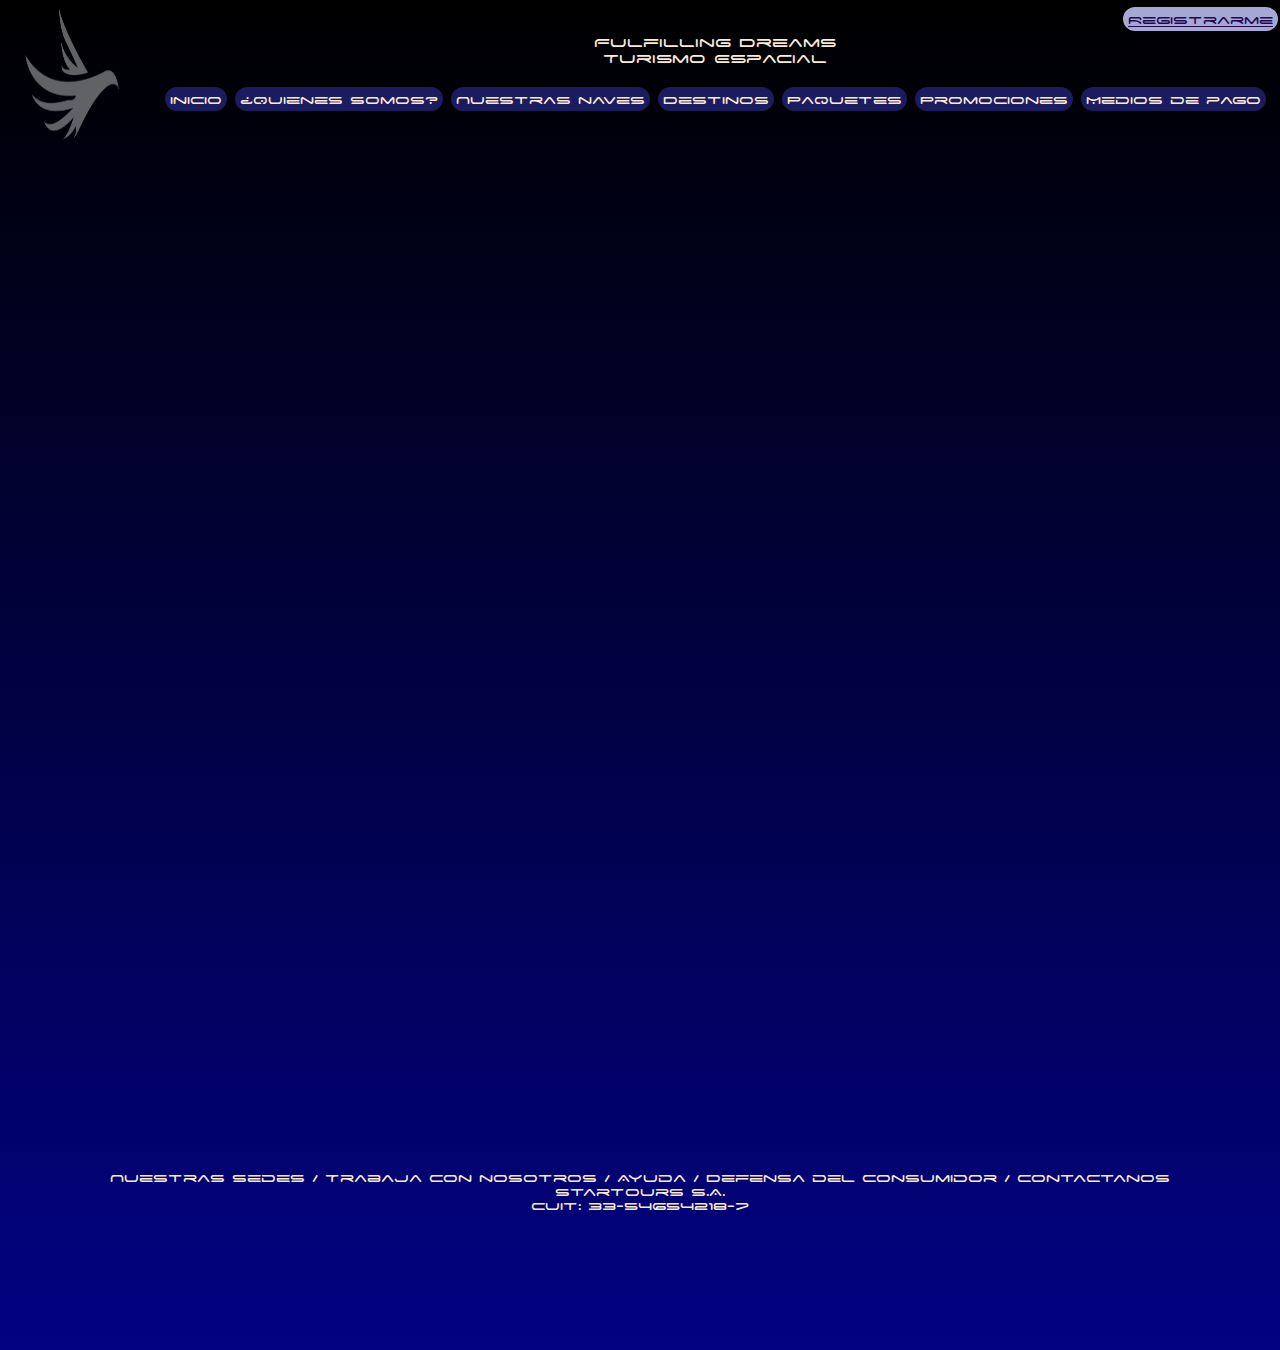
==== index.html @ 32c868d9 "Subimos archivos iniciales a nuestro repositorio" ====
<!DOCTYPE html>
<html lang="en">   
<head>
    <meta charset="UTF-8">
    <meta http-equiv="X-UA-Compatible" content="IE=edge">
    <meta name="viewport" content="width=device-width, initial-scale=1.0">
    <link rel="stylesheet" href="./css/style.css">
    <title>Bienvenidos al futuro</title>
</head>
<body>

 <div class="principalgrid">
    <header>  
        <nav class="cabecera">   
            <img class="logo"   src="./assets/images/LogoMakerCa-1661256547378.png" alt="logo">
            <section id="registro">
            <div align="right">
                <a class="registrotrip" href="./pages/contacto.html"> Registrarme </a>
             </div>
            </section>

            <div align="center" >
            <p class="titulofuente">Fulfilling Dreams</p>
          
            <p class="titulofuente">Turismo Espacial</p></div>
       
            
            
            

            <ul>
                <a href="./index.html"><li>Inicio</li></a>
                <a href="./pages/quienes_somos.html"><li>¿Quienes somos?</li></a> 
                <a href="./pages/nuestras_naves.html"><li>Nuestras naves</li></a>
                <a href="./pages/destinos.html"><li>Destinos</li></a>
                <a href="./pages/paquetes.html"><li>Paquetes</li></a> 
               <a href="./pages/promociones.html"><li>Promociones</li></a>
              <a href="./pages/medios_de_pago.html"><li>Medios de pago</li></a>
            </ul>
        
        </nav>
       
    
    </header>

    
<main>

    <div class="fondodepantalla" !important>

     
    

        
    </div>

   
<section>
 


</section>



</main>



<footer>
 
<div class="pie">
 <label for="">Nuestras Sedes</label> / 
 <label for="">Trabaja con nosotros</label> /
 <label for="">Ayuda</label> /
 <label for="">Defensa del consumidor</label> /
 <label for="">Contactanos</label> 
 <div align="center">StarTours S.A.</div> 
 <div align="center">Cuit: 33-54654218-7</div> 
</div>
</footer>
</div>
</body>
</div>
</html>
---- css/style.css ----
*{
  margin: 0;
  padding: 0;
  box-sizing: border-box;
  
  }
  
  @font-face {
    font-family: 'space';
    src: url(../assets/fonts/space/space.ttf);
  }
  
  body { 
    width:100vw ;
    height:150vh;
    background-image: linear-gradient(to top,rgb(2, 2, 131) , rgb(0, 0, 0));
  }
  
  
  
  /* ESTILOS DE HEADER */
  
  header{
  
    
    height: 30vh;
    width:100% ;
  
  }
  
  
  .titulofuente{
    font-size: large;
  font-family: 'space';
  color: antiquewhite;
  }
  
  .titulofuente1{
    font-size: x-large;
  font-family: 'space';
  color: antiquewhite;
  text-align: center;
  }
  
  .registrotrip{
   
      display: inline-block;
      background-color: rgb(167, 167, 211);
      padding: 5px;
      margin-top: 5px;
      border: 2px solid black;
      border-radius: 15px;
      color: rgb(34, 7, 83);
      font-family: "space";
     
  }
  
  .logo {
    float: left;
    height: 150px;
    width: 150px;
    }
  
  nav ul {
    text-align: center;
    
    }
   
    nav ul a li{
    
      display: inline-block;
      background-color: rgb(27, 27, 95);
      padding: 5px;
      margin-top: 20px;
      border: 2px solid black;
      border-radius: 15px;
      color: antiquewhite;
      font-family: "space";
    }
  
  
   
  /* ESTILOS DE MAIN */
  
  
  .fondodepantalla{ 
  
    height: 100vh;
  
    /* height: 100vh;
    background-image: url(../assets/images/Exploracion-Espacial.jpg);
    background-position: center;
    background-repeat:no-repeat;
    background-size: cover; */
  
  
  }
  
  .destinosstyle { 
  
    background-color: rgb(2, 2, 131);
    background-position: center;
    background-repeat:no-repeat;
    background-size: cover;
    width: 100%;
    height: 100%;
  }
  
  /* .principalgrid { */
  
    /* background-color: rgb(2, 2, 131);
    width: 100 vw;
    height: 100 vh; 
    display: grid;
    grid-template-areas: "cabecera cabecera cabecera"
                         "fondodepantalla fondodepantalla fondodepantalla"
                         "pie pie pie";
                         grid-template-columns: 3fr 5fr 3fr;
                         grid-template-rows: 1fr 5fr 1fr;
  justify-items: center;
  align-items: center;
  justify-content: space-around;
  
  }
  
  .quienso-grid {
  
    background-color: rgb(2, 2, 131);
    width: 100 vw;
    height: 100 vh; 
    display: grid;
    grid-template-areas: "cabecera cabecera cabecera"
                         "imgempizq bordetextoquien imgempder"
                         "pie pie pie";
  
  grid-template-columns: 3fr auto 3fr;
  grid-template-rows: 1fr auto 1fr;
  justify-items: center;
  align-items: center;
  justify-content: space-around;
  
    
  }
  
  .cabecera {
   
     grid-area: cabecera;
     display: flex;
     flex-direction: column; 
     justify-content: flex-start;
     height: 180px;
     text-align: center;
     
     
  } */
  
  
  .quienessomos {
  
  
  align-content: center;
  color: antiquewhite;
  font-size: large;
  font-family: "space";
  border-style: double;
  
  
  
  }
  
  .imgempizq { 
  
    grid-area:imgempizq;
    margin-bottom: 50 px;
    grid-row: auto;
    justify-self: start;
    
  }
  
  .imgempder { 
  
    grid-area: imgempder;
    margin-bottom: 50 px;
    grid-row: auto;
  
  }
    
  .bordetextoquien { 
  
   grid-area: bordetextoquien;
   grid-row: auto;
   justify-self: center;
  }
  
  .reservizq { 
  
    display: flex;
    flex-direction: column;
    float: left;
    margin-bottom: 50 px;
  
  }
  
  .reservder {
  
    display: flex;
    flex-direction: column;
    float: right;
   
  
  }
  
  .nuestrasnaves{
  
    background-color: rgb(2, 2, 131);
    background-position: center;
    background-repeat:no-repeat;
    background-size: cover;
    width: 100%;
    height: 100%;
  
  
  
  }
  
  .naverazor { 
  
    width: 500 px;
    height: 300px;
    float: left;
    
    
   
  }
  
  .naverazor__info {
  
    font-size: xx-large;
    font-family: "space";
    color: antiquewhite;
    margin-bottom: 20px;   
    
  }
  
  
  
  .naveenterprice { 
  
    width: 500 px;
    height: 350px;
    float:right;
    margin-top: 50px;
    
   
    
   
  }
  
  .naveenterprice__info {
  
    font-size: xx-large;
    font-family: "space";
    color: antiquewhite;
    margin-top: 50px;
    margin-bottom: 50px;
    
  }
  
  .navecapsule { 
  
    border: 10 px cornsilk;
    padding: 15px;
    margin: 500 px;
    width: 600 px;
    height: 400px;
    float:left;
   
    
   
  }
  
  .navecapsule__info {
  
    font-size: xx-large;
    font-family: "space";
    color: antiquewhite;
    margin-top: 100px;
    margin-bottom: 100px;
    
  }
  
  .navesaiyan { 
   
    margin-top: 100px;
    float:right;
   
    
   
  }
  
  .navesaiyan__info {
  
    font-size: xx-large;
    font-family: "space";
    color: antiquewhite;
    margin-top: 0px;
    margin-bottom: 100px;
    
  }
  
  .preciodestino {
  
    font-size: large;
    font-family: "space";
    color: antiquewhite;
    margin-top: 0px;
    margin-bottom: 100px;
  
  
  }
  
  
  .promo1 {
  height: 200px;
  width: 600px;
  display: flex;
  flex-direction: column;
  margin-bottom: 50 px;
  border-style: dashed;
  border-color: aliceblue;
  position: relative;
  top: 20px;
  left: 400px;
  }
  
  .promo1:hover {
  
   background-color: rgb(71, 62, 62);
  
  }
  
  
  .promo2 {
    height: 200px;
    width: 600px;
    display: flex;
    flex-direction: column;
    margin-bottom: 50 px;
    border-style: dashed;
    border-color: aliceblue;
    position: relative;
    top: 80px;
    left: 400px;
    }
  
    .promo2:hover {
  
      background-color: rgb(71, 62, 62);
     
     }
  
    .preciopaq1{
      font-size: xx-large;
      font-family: "space";
      color: antiquewhite;
      margin-top: 0px;
      margin-bottom: 100px;
      padding-top: 50px;
  
    }
  
    .preciopaq2{
      font-size: xx-large;
      font-family: "space";
      color: antiquewhite;
      margin-top: 0px;
      margin-bottom: 100px;
      padding-top: 30px;
  
    }
    
  
  
  
  
  
  
  /* ESTILO DE FOOTER */
  
  footer{
  
    
    bottom: 0;
    width: 100%;
    height: 10vh;
  
  
  }
  
  .pie {
  
    font-family: "space";
    align-items: center;
    color: antiquewhite;
    margin-bottom: 5vh;
    text-align: center;
    grid-area: pie;
  
  
  }
  
  /* @media only screen and (max-width: 1200px;) {
  
  
  }
    
  @media only screen and (max-width: 768px;) {
    
    .principalgrid {
  
      grid-template-areas: "cabecera cabecera cabecera"
                           "fondodepantalla fondodepantalla fondodepantalla"
                           "pie pie pie";
  
    }
    
    .quienso-grid{
  
      grid-template-areas: "cabecera cabecera cabecera"
                           "imgempizq bordetextoquien imgempder"
                           "pie pie pie";
  
  grid-template-columns: 2fr auto 2fr;
  grid-template-rows: 1fr auto 1fr;
  justify-items: center;
  align-items: center;
  justify-content: space-around;
    }
  
  
  }
  
  @media only screen and (max-width: 480px;) {
    
    .principalgrid {
  
      grid-template-areas: "cabecera cabecera"
                           "fondodepantalla fondodepantalla"
                           "pie pie";
      
      grid-template-columns: 2fr 2fr;
      grid-template-rows: 1fr auto 1fr;
  
    }
  
    .quienso-grid{
  
  grid-template-areas: "cabecera"
                       "imgempizq"
                       "bordetextoquien "
                       "pie";
  
  grid-template-columns: 1fr ;
  grid-template-rows: 1fr 1fr 1fr 1fr 1fr;
  justify-items: center;
  align-items: center;
  justify-content: space-around; */
    /* }
   */
  
  /* }  */
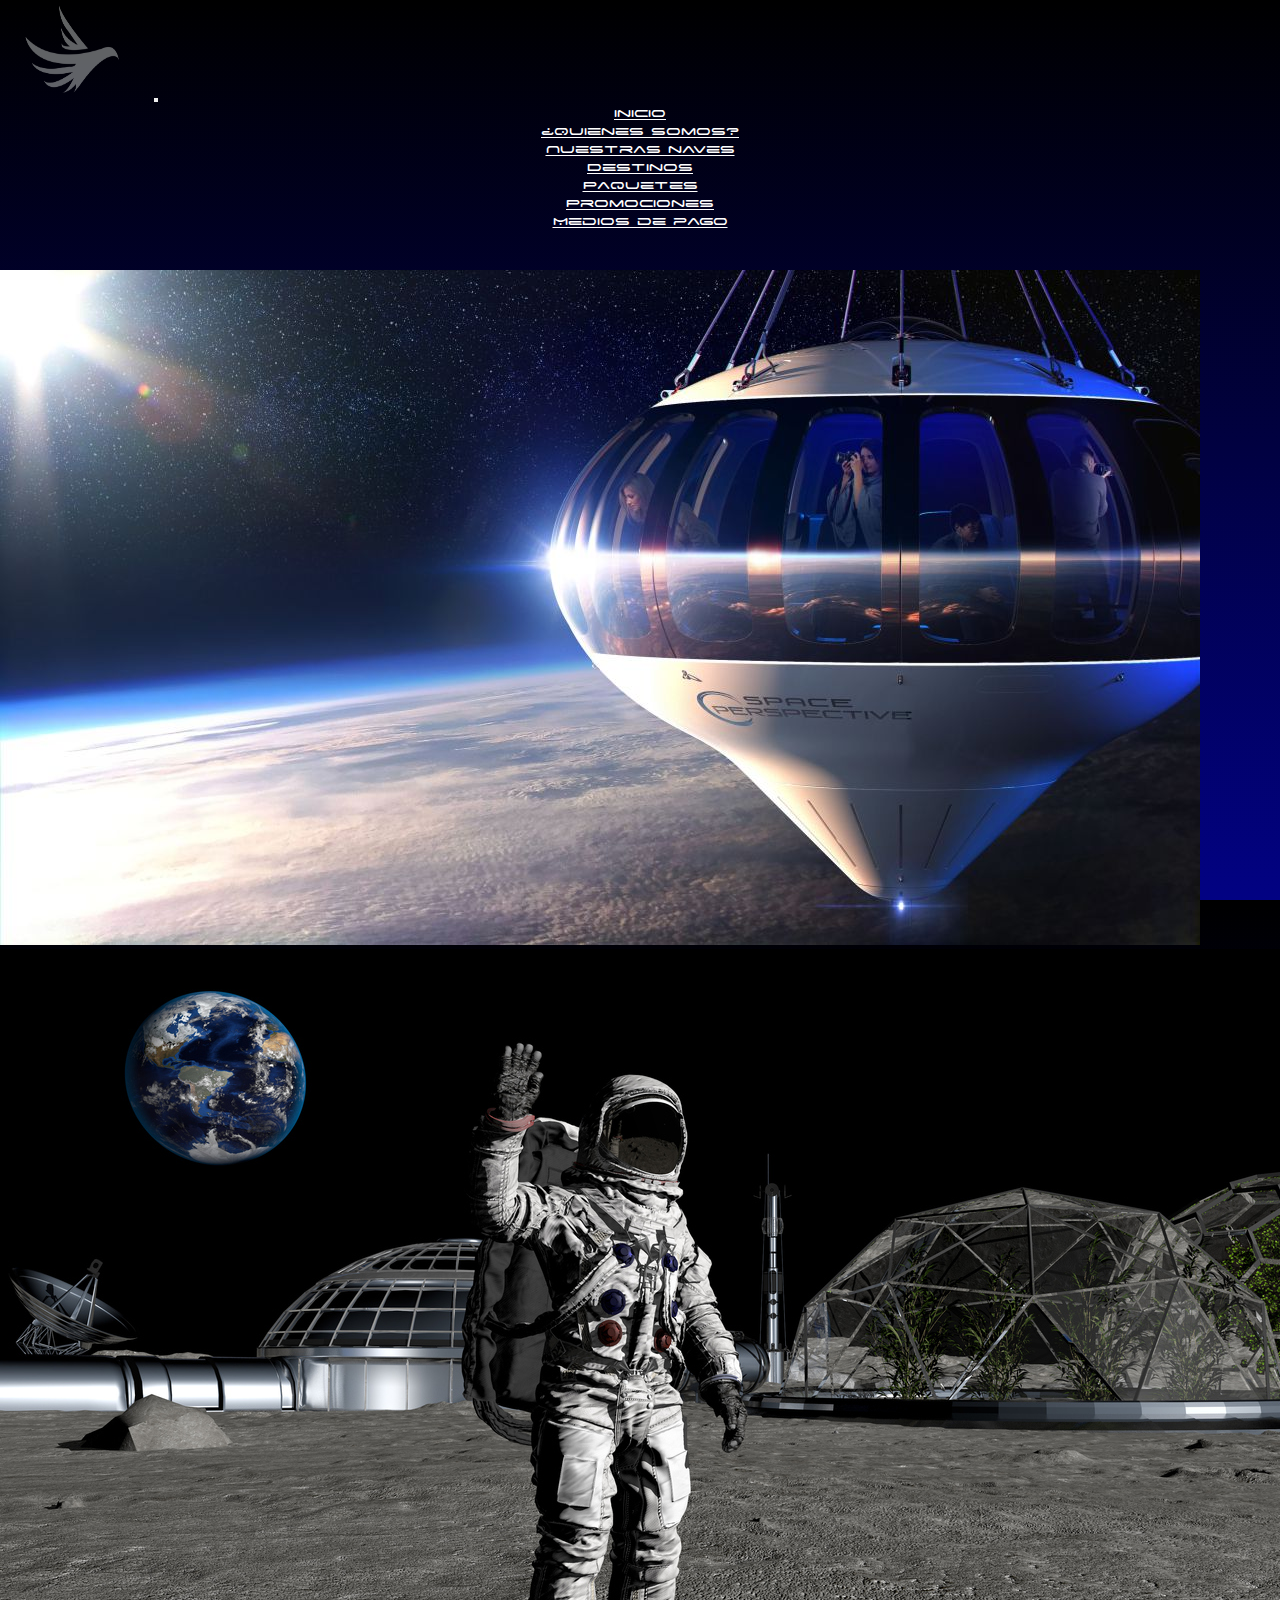
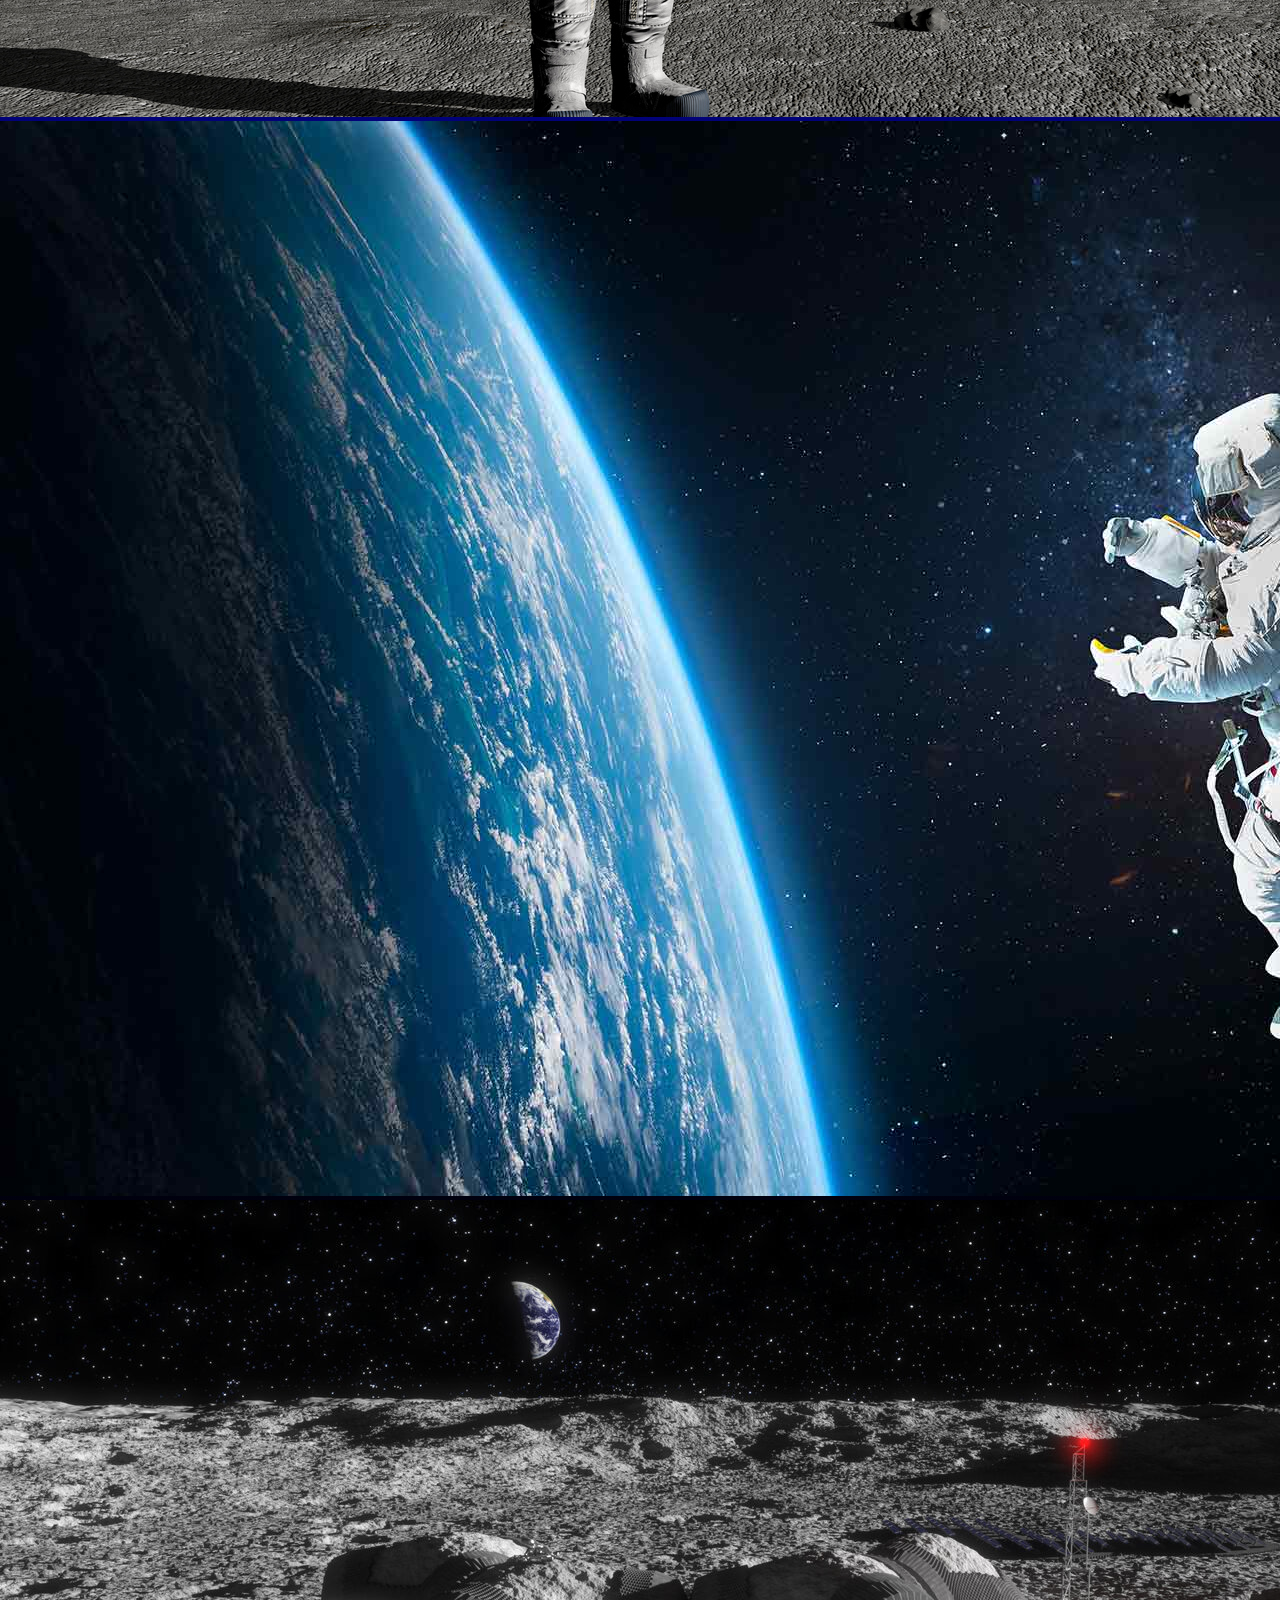
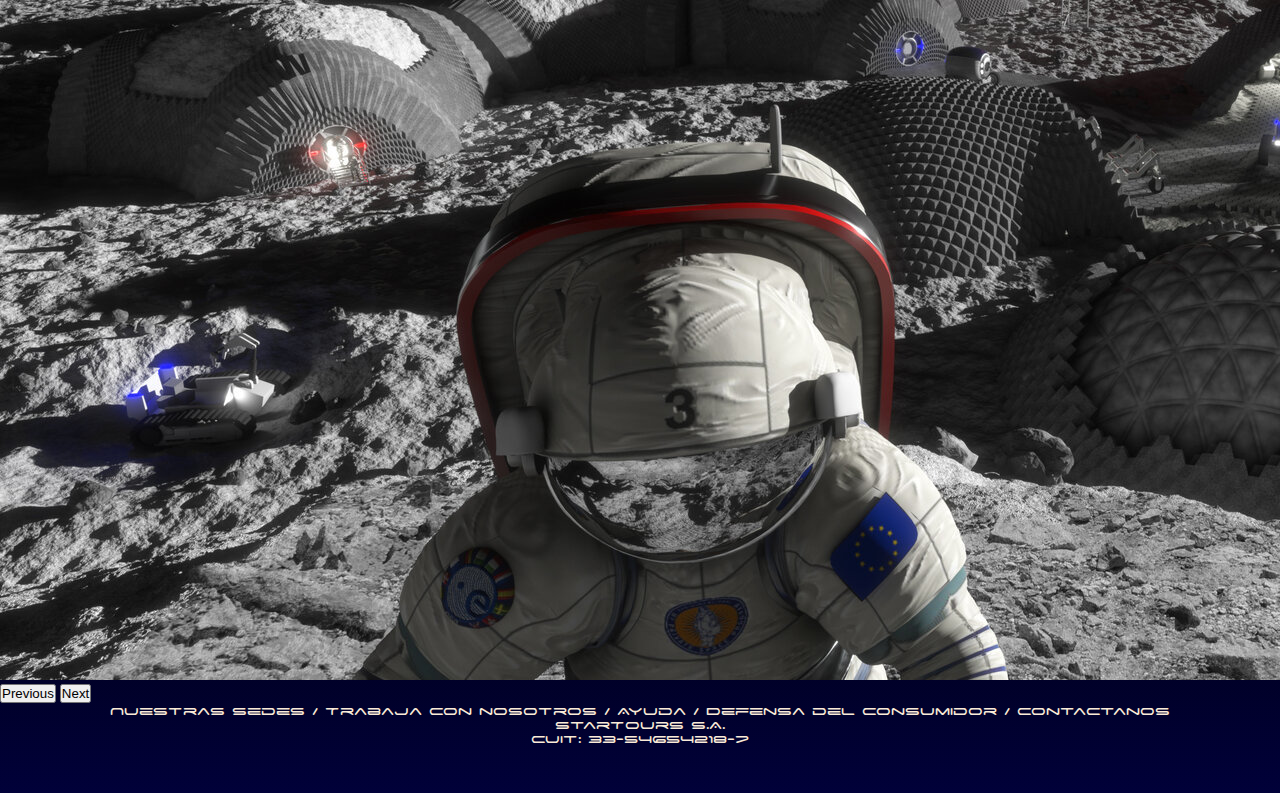
==== commit 7cbd8e15: "Aplicando Bootstrap en index y medios de pago" ====
--- a/index.html
+++ b/index.html
@@ -1,85 +1,107 @@
 <!DOCTYPE html>
-<html lang="en">   
+<html lang="en">
 <head>
     <meta charset="UTF-8">
     <meta http-equiv="X-UA-Compatible" content="IE=edge">
     <meta name="viewport" content="width=device-width, initial-scale=1.0">
+    <link href="https://cdn.jsdelivr.net/npm/bootstrap@5.0.2/dist/css/bootstrap.min.css" rel="stylesheet" integrity="sha384-EVSTQN3/azprG1Anm3QDgpJLIm9Nao0Yz1ztcQTwFspd3yD65VohhpuuCOmLASjC" crossorigin="anonymous">
     <link rel="stylesheet" href="./css/style.css">
     <title>Bienvenidos al futuro</title>
 </head>
 <body>
 
- <div class="principalgrid">
-    <header>  
-        <nav class="cabecera">   
-            <img class="logo"   src="./assets/images/LogoMakerCa-1661256547378.png" alt="logo">
-            <section id="registro">
-            <div align="right">
-                <a class="registrotrip" href="./pages/contacto.html"> Registrarme </a>
-             </div>
-            </section>
-
-            <div align="center" >
-            <p class="titulofuente">Fulfilling Dreams</p>
-          
-            <p class="titulofuente">Turismo Espacial</p></div>
-       
-            
-            
-            
-
-            <ul>
-                <a href="./index.html"><li>Inicio</li></a>
-                <a href="./pages/quienes_somos.html"><li>¿Quienes somos?</li></a> 
-                <a href="./pages/nuestras_naves.html"><li>Nuestras naves</li></a>
-                <a href="./pages/destinos.html"><li>Destinos</li></a>
-                <a href="./pages/paquetes.html"><li>Paquetes</li></a> 
-               <a href="./pages/promociones.html"><li>Promociones</li></a>
-              <a href="./pages/medios_de_pago.html"><li>Medios de pago</li></a>
-            </ul>
-        
-        </nav>
-       
-    
-    </header>
+ <header class="container-fluid">
+     <div class="row text-center" id="headerindex">
+        <nav class="col navbar navbar-expand-lg navbar-light ">
+            <div class="container-fluid">
+              <a class="navbar-brand" href="#"><img src="./assets/images/LogoMakerCa-1661256547378.png" alt="logo" height="100 px" width="150 px"></a>
+              <button class="navbar-toggler" type="button" data-bs-toggle="collapse" data-bs-target="#navbarNav" aria-controls="navbarNav" aria-expanded="false" aria-label="Toggle navigation">
+                <span class="navbar-toggler-icon"></span>
+              </button>
+              <div class="collapse navbar-collapse" id="navbarNav">
+                <ul class="navbar-nav">
+                  <li class="nav-item">
+                    <a class="nav-link active" aria-current="page" href="./index.html">Inicio</a>
+                  </li>
+                  <li class="nav-item">
+                    <a class="nav-link" href="./pages/quienes_somos.html">¿Quienes somos?</a>
+                  </li>
+                  <li class="nav-item">
+                    <a class="nav-link" href="./pages/nuestras_naves.html">Nuestras naves</a>
+                  </li>
+                  <li class="nav-item">
+                    <a class="nav-link" href="./pages/destinos.html">Destinos</a>
+                  </li>
+                  <li class="nav-item">
+                    <a class="nav-link" href="./pages/paquetes.html">Paquetes</a>
+                  </li>
+                  <li class="nav-item">
+                    <a class="nav-link" href="./pages/promociones.html">Promociones</a>
+                  </li>
+                  <li class="nav-item">
+                    <a class="nav-link" href="./pages/medios_de_pago.html">Medios de pago</a>
+                  </li>
+                </ul>
+              </div>
+            </div>
+          </nav>
 
     
-<main>
 
-    <div class="fondodepantalla" !important>
-
-     
-    
-
-        
     </div>
 
-   
-<section>
- 
 
+  </header>
+    
+    <main>
 
-</section>
+        <div class="container-fluid">
+            <div id="carouselExampleControls" class=" col carousel slide container-fluid" data-bs-ride="carousel">
+                <div class="carousel-inner">
+                  <div class="carousel-item active">
+                    <img src="./assets/images/fonind1.jpg" class="d-block w-100" alt="fondo1">
+                  </div>
+                  <div class="carousel-item">
+                    <img src="./assets/images/fonind2.jpg" class="d-block w-100" alt="fondo2">
+                  </div>
+                  <div class="carousel-item">
+                    <img src="./assets/images/fonind3.jpg" class="d-block w-100" alt="fondo3">
+                  </div>
+                  <div class="carousel-item">
+                    <img src="./assets/images/fonind4.jpg" class="d-block w-100" alt="fondo4">
+                  </div>
+                </div>
+                <button class="carousel-control-prev" type="button" data-bs-target="#carouselExampleControls" data-bs-slide="prev">
+                  <span class="carousel-control-prev-icon" aria-hidden="true"></span>
+                  <span class="visually-hidden">Previous</span>
+                </button>
+                <button class="carousel-control-next" type="button" data-bs-target="#carouselExampleControls" data-bs-slide="next">
+                  <span class="carousel-control-next-icon" aria-hidden="true"></span>
+                  <span class="visually-hidden">Next</span>
+                </button>
+              </div>
 
 
 
-</main>
+        </div>
 
+    </main>
+   
+    
+    
+    <footer>
+        <div class="pie">
+            <label for="">Nuestras Sedes</label> / 
+            <label for="">Trabaja con nosotros</label> /
+            <label for="">Ayuda</label> /
+            <label for="">Defensa del consumidor</label> /
+            <label for="">Contactanos</label> 
+            <div align="center">StarTours S.A.</div> 
+            <div align="center">Cuit: 33-54654218-7</div> 
+           </div>
+    </footer>
 
-
-<footer>
- 
-<div class="pie">
- <label for="">Nuestras Sedes</label> / 
- <label for="">Trabaja con nosotros</label> /
- <label for="">Ayuda</label> /
- <label for="">Defensa del consumidor</label> /
- <label for="">Contactanos</label> 
- <div align="center">StarTours S.A.</div> 
- <div align="center">Cuit: 33-54654218-7</div> 
-</div>
-</footer>
-</div>
+    <script src="https://cdn.jsdelivr.net/npm/@popperjs/core@2.9.2/dist/umd/popper.min.js" integrity="sha384-IQsoLXl5PILFhosVNubq5LC7Qb9DXgDA9i+tQ8Zj3iwWAwPtgFTxbJ8NT4GN1R8p" crossorigin="anonymous"></script>
+    <script src="https://cdn.jsdelivr.net/npm/bootstrap@5.0.2/dist/js/bootstrap.min.js" integrity="sha384-cVKIPhGWiC2Al4u+LWgxfKTRIcfu0JTxR+EQDz/bgldoEyl4H0zUF0QKbrJ0EcQF" crossorigin="anonymous"></script>   
 </body>
-</div>
 </html>--- a/css/style.css
+++ b/css/style.css
@@ -12,14 +12,20 @@
   
   body { 
     width:100vw ;
-    height:150vh;
+    height:100vh;
     background-image: linear-gradient(to top,rgb(2, 2, 131) , rgb(0, 0, 0));
   }
   
   
   
   /* ESTILOS DE HEADER */
-  
+
+  #headerindex {
+
+    height: 20vh;
+  }
+
+
   header{
   
     
@@ -28,6 +34,13 @@
   
   }
   
+  .nav-link {
+
+    font-family: 'space' !important;
+    color: white !important;
+    align-content: center ;
+
+  }
   
   .titulofuente{
     font-size: large;
@@ -35,6 +48,9 @@
   color: antiquewhite;
   }
   
+
+  
+
   .titulofuente1{
     font-size: x-large;
   font-family: 'space';
